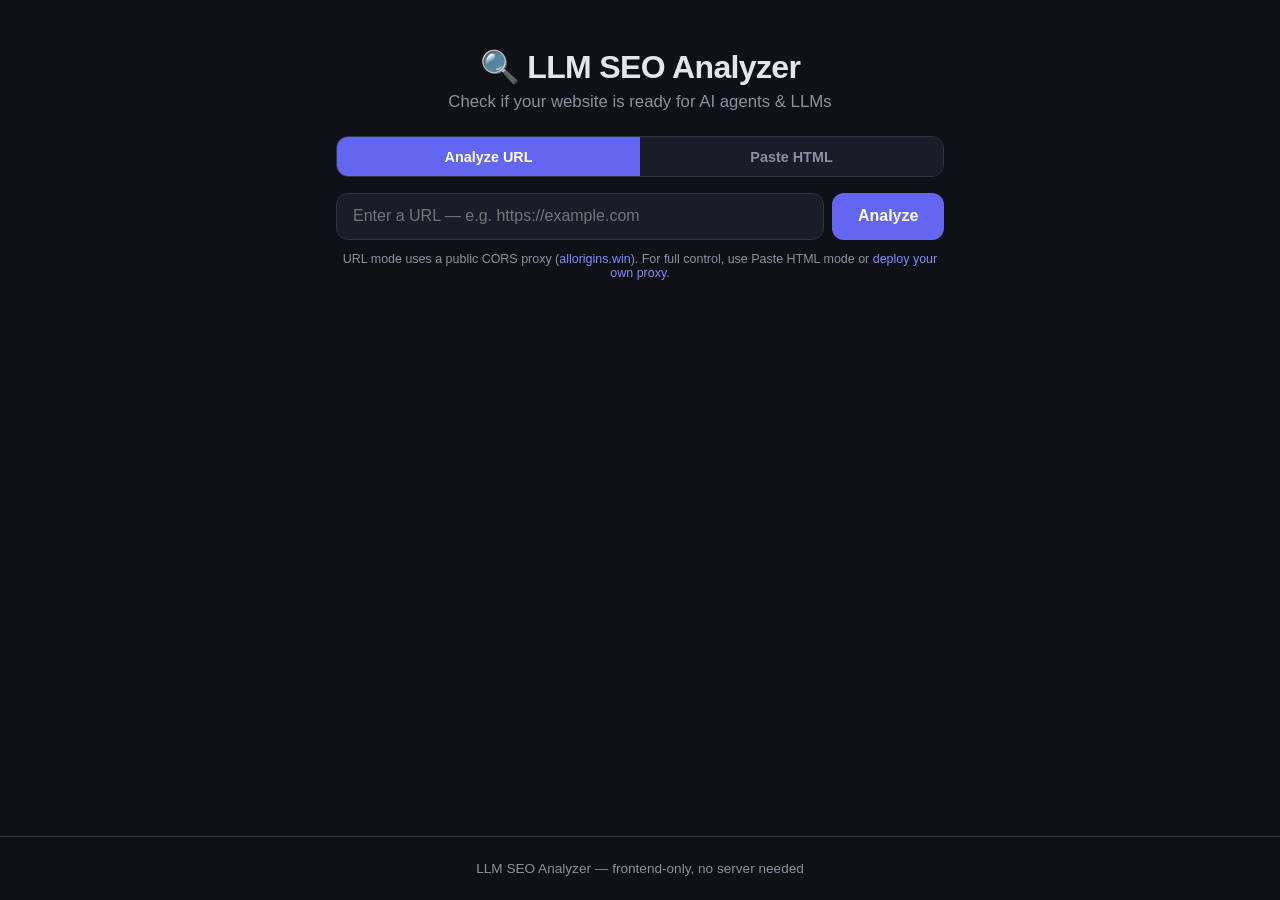
==== static/index-standalone.html @ ab4a9e16 "LLM SEO Analyzer - frontend-only site checker Co-authored-by: Copilot <223556219+Copilot@users.norep" ====
<!DOCTYPE html>
<html lang="en">
<head>
<meta charset="UTF-8">
<meta name="viewport" content="width=device-width, initial-scale=1.0">
<title>LLM SEO Analyzer</title>
<style>
*, *::before, *::after { box-sizing: border-box; margin: 0; padding: 0; }
:root {
  --bg: #0f1117; --surface: #1a1d27; --surface-2: #242837;
  --border: #2e3345; --text: #e4e6ed; --text-muted: #8b8fa3;
  --accent: #6366f1; --accent-light: #818cf8;
  --green: #22c55e; --yellow: #eab308; --red: #ef4444;
  --orange: #f97316; --radius: 12px;
}
body {
  font-family: -apple-system, BlinkMacSystemFont, "Segoe UI", Roboto, sans-serif;
  background: var(--bg); color: var(--text);
  min-height: 100vh; display: flex; flex-direction: column;
}
header { text-align: center; padding: 3rem 1rem 1.5rem; }
header h1 { font-size: 2rem; font-weight: 700; letter-spacing: -0.02em; }
.subtitle { color: var(--text-muted); margin-top: 0.4rem; font-size: 1.05rem; }
.input-section { max-width: 640px; margin: 0 auto 2rem; padding: 0 1rem; }
.input-row { display: flex; gap: 0.5rem; }
#url-input {
  flex: 1; padding: 0.85rem 1rem; border-radius: var(--radius);
  border: 1px solid var(--border); background: var(--surface);
  color: var(--text); font-size: 1rem; outline: none; transition: border-color 0.2s;
}
#url-input:focus { border-color: var(--accent); }
#submit-btn {
  padding: 0.85rem 1.6rem; border-radius: var(--radius); border: none;
  background: var(--accent); color: #fff; font-size: 1rem; font-weight: 600;
  cursor: pointer; transition: background 0.2s; white-space: nowrap;
}
#submit-btn:hover { background: var(--accent-light); }
#submit-btn:disabled { opacity: 0.5; cursor: not-allowed; }
.loading { text-align: center; padding: 3rem 1rem; color: var(--text-muted); }
.spinner {
  width: 40px; height: 40px; border: 3px solid var(--border);
  border-top-color: var(--accent); border-radius: 50%;
  margin: 0 auto 1rem; animation: spin 0.8s linear infinite;
}
@keyframes spin { to { transform: rotate(360deg); } }
.error-box {
  max-width: 640px; margin: 0 auto 2rem; padding: 1rem 1.2rem;
  background: rgba(239,68,68,0.1); border: 1px solid var(--red);
  border-radius: var(--radius); color: var(--red); text-align: center;
}
.score-card {
  display: flex; align-items: center; justify-content: center;
  gap: 2rem; padding: 2rem 1rem; max-width: 640px; margin: 0 auto;
}
.score-circle {
  width: 120px; height: 120px; border-radius: 50%; border: 4px solid var(--border);
  display: flex; flex-direction: column; align-items: center; justify-content: center;
  flex-shrink: 0; transition: border-color 0.4s;
}
.score-number { font-size: 2.4rem; font-weight: 800; line-height: 1; }
.score-max { font-size: 0.9rem; color: var(--text-muted); }
.score-info { display: flex; flex-direction: column; gap: 0.5rem; }
.grade-badge {
  display: inline-block; padding: 0.35rem 1.2rem; border-radius: 999px;
  font-weight: 700; font-size: 1.1rem; color: #fff; width: fit-content;
}
.analyzed-url { color: var(--text-muted); font-size: 0.9rem; word-break: break-all; }
.checks-list {
  max-width: 720px; margin: 0 auto 3rem; padding: 0 1rem;
  display: flex; flex-direction: column; gap: 0.75rem;
}
.check-card {
  background: var(--surface); border: 1px solid var(--border);
  border-radius: var(--radius); overflow: hidden; transition: border-color 0.2s;
}
.check-card:hover { border-color: var(--accent); }
.check-header {
  display: flex; align-items: center; gap: 0.75rem;
  padding: 1rem 1.2rem; cursor: pointer; user-select: none;
}
.check-status-dot { width: 10px; height: 10px; border-radius: 50%; flex-shrink: 0; }
.check-status-dot.pass { background: var(--green); }
.check-status-dot.partial { background: var(--yellow); }
.check-status-dot.fail { background: var(--red); }
.check-name { flex: 1; font-weight: 600; font-size: 0.95rem; }
.check-score { font-weight: 700; font-size: 0.95rem; font-variant-numeric: tabular-nums; }
.check-chevron { color: var(--text-muted); transition: transform 0.2s; font-size: 0.8rem; }
.check-card.open .check-chevron { transform: rotate(90deg); }
.check-body {
  display: none; padding: 0 1.2rem 1.2rem; border-top: 1px solid var(--border);
}
.check-card.open .check-body { display: block; padding-top: 1rem; }
.check-body h4 {
  font-size: 0.8rem; text-transform: uppercase; letter-spacing: 0.06em;
  color: var(--text-muted); margin: 0.8rem 0 0.4rem;
}
.check-body h4:first-child { margin-top: 0; }
.check-body ul { list-style: none; padding: 0; }
.check-body li { padding: 0.3rem 0; font-size: 0.9rem; line-height: 1.5; color: var(--text); }
.check-body li::before { margin-right: 0.5rem; }
.findings-list li::before { content: "→"; color: var(--accent-light); }
.actions-list li::before { content: "✦"; color: var(--yellow); }
footer {
  margin-top: auto; text-align: center; padding: 1.5rem 1rem;
  color: var(--text-muted); font-size: 0.85rem; border-top: 1px solid var(--border);
}
.hidden { display: none !important; }
.mode-tabs {
  display: flex; gap: 0; margin-bottom: 1rem; border-radius: var(--radius);
  overflow: hidden; border: 1px solid var(--border);
}
.mode-tab {
  flex: 1; padding: 0.7rem 1rem; border: none; background: var(--surface);
  color: var(--text-muted); font-size: 0.9rem; font-weight: 600;
  cursor: pointer; transition: all 0.2s;
}
.mode-tab.active { background: var(--accent); color: #fff; }
.mode-tab:not(.active):hover { background: var(--surface-2); }
#html-input {
  width: 100%; min-height: 120px; padding: 0.85rem 1rem; border-radius: var(--radius);
  border: 1px solid var(--border); background: var(--surface); color: var(--text);
  font-size: 0.9rem; font-family: monospace; resize: vertical; outline: none;
  transition: border-color 0.2s; margin-bottom: 0.5rem;
}
#html-input:focus { border-color: var(--accent); }
.paste-extras {
  display: flex; gap: 0.5rem;
}
.paste-extras input {
  flex: 1; padding: 0.7rem 1rem; border-radius: var(--radius);
  border: 1px solid var(--border); background: var(--surface);
  color: var(--text); font-size: 0.9rem; outline: none;
}
.paste-extras input:focus { border-color: var(--accent); }
.paste-extras button {
  padding: 0.7rem 1.4rem; border-radius: var(--radius); border: none;
  background: var(--accent); color: #fff; font-size: 0.9rem; font-weight: 600;
  cursor: pointer; white-space: nowrap;
}
.paste-extras button:hover { background: var(--accent-light); }
.paste-hint {
  margin-top: 0.5rem; font-size: 0.8rem; color: var(--text-muted);
}
.proxy-note {
  margin-top: 0.75rem; font-size: 0.78rem; color: var(--text-muted); text-align: center;
}
.proxy-note a { color: var(--accent-light); text-decoration: none; }
.proxy-note a:hover { text-decoration: underline; }
@media (max-width: 500px) {
  .input-row { flex-direction: column; }
  .score-card { flex-direction: column; text-align: center; }
  .score-info { align-items: center; }
}
</style>
</head>
<body>
<header>
  <h1>🔍 LLM SEO Analyzer</h1>
  <p class="subtitle">Check if your website is ready for AI agents &amp; LLMs</p>
</header>
<main>
  <section class="input-section">
    <div class="mode-tabs">
      <button class="mode-tab active" data-mode="url">Analyze URL</button>
      <button class="mode-tab" data-mode="paste">Paste HTML</button>
    </div>
    <form id="analyze-form">
      <div class="input-row" id="url-mode">
        <input type="text" id="url-input" placeholder="Enter a URL — e.g. https://example.com" autocomplete="url" />
        <button type="submit" id="submit-btn">Analyze</button>
      </div>
      <div id="paste-mode" class="hidden">
        <textarea id="html-input" placeholder="Paste the page's HTML source here (right-click → View Page Source, then Ctrl+A, Ctrl+C)"></textarea>
        <div class="paste-extras">
          <input type="text" id="paste-url" placeholder="Page URL (optional, for context)" />
          <button type="submit" id="paste-btn">Analyze HTML</button>
        </div>
        <p class="paste-hint">Tip: This mode needs no proxy — analysis runs entirely in your browser.</p>
      </div>
    </form>
    <p class="proxy-note" id="proxy-note">URL mode uses a public CORS proxy (<a href="https://allorigins.win" target="_blank">allorigins.win</a>). For full control, use Paste HTML mode or <a href="https://github.com" target="_blank">deploy your own proxy</a>.</p>
  </section>
  <section id="loading" class="loading hidden">
    <div class="spinner"></div>
    <p>Fetching and analyzing…</p>
  </section>
  <section id="error" class="error-box hidden"></section>
  <section id="report" class="hidden">
    <div class="score-card">
      <div class="score-circle" id="score-circle">
        <span class="score-number" id="score-number">0</span>
        <span class="score-max">/100</span>
      </div>
      <div class="score-info">
        <span class="grade-badge" id="grade-badge">—</span>
        <p class="analyzed-url" id="analyzed-url"></p>
      </div>
    </div>
    <div class="checks-list" id="checks-list"></div>
  </section>
</main>
<footer>
  <p>LLM SEO Analyzer — frontend-only, no server needed</p>
</footer>

<script>
// ── CORS Proxy ───────────────────────────────────────────────────
const PROXY = "https://api.allorigins.win/raw?url=";

async function proxyFetch(url) {
  const res = await fetch(PROXY + encodeURIComponent(url));
  if (!res.ok) return { ok: false, text: "" };
  return { ok: true, text: await res.text() };
}

// ── Fetcher ──────────────────────────────────────────────────────
async function fetchAll(url) {
  if (!/^https?:\/\//i.test(url)) url = "https://" + url;
  const parsed = new URL(url);
  const base = parsed.origin;

  const [page, robots, sitemap, llmsTxt] = await Promise.all([
    proxyFetch(url),
    proxyFetch(base + "/robots.txt"),
    proxyFetch(base + "/sitemap.xml"),
    proxyFetch(base + "/llms.txt"),
  ]);

  return { url, page, robots, sitemap, llms_txt: llmsTxt };
}

// ── Helpers ──────────────────────────────────────────────────────
function parseHTML(html) {
  return new DOMParser().parseFromString(html, "text/html");
}

const AI_BOTS = [
  "GPTBot","ChatGPT-User","ClaudeBot","Claude-Web",
  "Amazonbot","anthropic-ai","Google-Extended","PerplexityBot","Bytespider","cohere-ai"
];

function result(name, score, status, findings, actions) {
  return { name, score, max_score: 10, status, findings: findings || [], actions: actions || [] };
}

// ── Checks ───────────────────────────────────────────────────────

function checkRobots(data) {
  const r = data.robots;
  if (!r.ok || !r.text.trim()) {
    return result("robots.txt", 0, "fail",
      ["No robots.txt found at site root."],
      ["Create a /robots.txt file that explicitly allows AI crawlers."]);
  }
  const text = r.text.toLowerCase();
  const blocked = [];
  let blanketBlock = false;

  if (text.includes("user-agent: *")) {
    const section = text.split("user-agent: *")[1].split("user-agent:")[0] || "";
    if (section.split("\n").some(l => l.trim() === "disallow: /")) blanketBlock = true;
  }

  for (const bot of AI_BOTS) {
    const pattern = new RegExp("user-agent:\\s*" + bot.replace(/[.*+?^${}()|[\]\\]/g,"\\$&"), "i");
    if (pattern.test(text)) {
      const idx = text.search(pattern);
      const section = text.substring(idx).split(/user-agent:/i).slice(0,1).join("");
      if (section.includes("disallow: /")) blocked.push(bot);
    }
  }

  const findings = ["robots.txt exists."];
  const actions = [];
  let score = blanketBlock ? 3 : 6;

  if (blanketBlock) {
    findings.push("⚠ Blanket 'Disallow: /' found for all user-agents.");
    actions.push("Consider allowing AI crawlers by adding specific Allow rules.");
  }
  if (blocked.length) {
    findings.push("Blocked AI bots: " + blocked.join(", "));
    actions.push("Consider unblocking: " + blocked.join(", "));
    score = Math.max(score - blocked.length, 2);
  } else if (!blanketBlock) {
    findings.push("No AI bots are explicitly blocked.");
    score = 10;
  }

  const status = score >= 8 ? "pass" : score >= 4 ? "partial" : "fail";
  return result("robots.txt", score, status, findings, actions);
}

function checkLlmsTxt(data) {
  const r = data.llms_txt;
  if (!r.ok || !r.text.trim()) {
    return result("llms.txt", 0, "fail",
      ["No /llms.txt file found."],
      ["Create a /llms.txt file describing your site for LLM consumption.", "See https://llmstxt.org for the specification."]);
  }
  const lines = r.text.trim().split("\n").filter(l => l.trim());
  const findings = [`llms.txt found with ${lines.length} lines.`];
  const actions = [];
  let score = lines.length < 3 ? 4 : 10;
  if (lines.length < 3) {
    findings.push("File is very short — may lack useful content.");
    actions.push("Add more detail: site description, key URLs, API docs links.");
  }
  return result("llms.txt", score, score >= 8 ? "pass" : "partial", findings, actions);
}

function checkSitemap(data) {
  const r = data.sitemap;
  if (!r.ok || !r.text.trim()) {
    return result("Sitemap", 0, "fail",
      ["No /sitemap.xml found."],
      ["Create a sitemap.xml listing your key pages so AI agents can discover content."]);
  }
  const urlCount = (r.text.match(/<url>/gi) || []).length || (r.text.match(/<loc>/gi) || []).length;
  const findings = [urlCount ? `sitemap.xml found with ~${urlCount} URLs.` : "sitemap.xml found (index or non-standard format)."];
  const actions = [];
  let score = urlCount >= 5 ? 10 : urlCount > 0 ? 7 : 5;
  if (!urlCount) actions.push("Ensure sitemap contains <url><loc>...</loc></url> entries.");
  if (urlCount > 0 && urlCount < 5) actions.push("Consider adding more pages to the sitemap.");
  return result("Sitemap", score, score >= 8 ? "pass" : "partial", findings, actions);
}

function checkStructuredData(data) {
  const html = data.page.text || "";
  const doc = parseHTML(html);
  const jsonLd = doc.querySelectorAll('script[type="application/ld+json"]');
  const microdata = doc.querySelectorAll("[itemscope]");

  const findings = [];
  const actions = [];
  let score = 0;

  if (jsonLd.length) {
    const types = [];
    jsonLd.forEach(s => {
      try {
        const obj = JSON.parse(s.textContent);
        if (Array.isArray(obj)) obj.forEach(o => types.push(o["@type"] || "Unknown"));
        else types.push(obj["@type"] || "Unknown");
      } catch {}
    });
    findings.push(`Found ${jsonLd.length} JSON-LD block(s): ${types.join(", ") || "unparseable"}.`);
    score += 7;
  }
  if (microdata.length) {
    findings.push(`Found ${microdata.length} microdata element(s).`);
    score += 3;
  }
  if (!jsonLd.length && !microdata.length) {
    findings.push("No structured data (JSON-LD or microdata) found.");
    actions.push("Add JSON-LD structured data (schema.org) — Organization, WebPage, Article, FAQPage, etc.");
    actions.push("This helps LLMs understand your content type and extract key facts.");
  }
  score = Math.min(score, 10);
  const status = score >= 7 ? "pass" : score >= 3 ? "partial" : "fail";
  return result("Structured Data", score, status, findings, actions);
}

function checkSemanticHTML(data) {
  const doc = parseHTML(data.page.text || "");
  const tags = ["main","nav","article","section","header","footer","aside"];
  const found = {};
  const missing = [];
  for (const t of tags) {
    const count = doc.querySelectorAll(t).length;
    if (count) found[t] = count; else missing.push(t);
  }

  const findings = [];
  const actions = [];
  if (Object.keys(found).length)
    findings.push("Semantic tags found: " + Object.entries(found).map(([k,v]) => `<${k}> (${v})`).join(", ") + ".");
  if (missing.length)
    findings.push("Missing semantic tags: " + missing.map(t => `<${t}>`).join(", ") + ".");

  const score = Math.min(Math.round(Object.keys(found).length / tags.length * 10), 10);
  if (!("main" in found)) actions.push("Add a <main> element to wrap your primary content — critical for LLM content extraction.");
  if (!("nav" in found)) actions.push("Add <nav> for navigation — helps agents understand site structure.");
  if (!("article" in found) && !("section" in found)) actions.push("Use <article> or <section> to delineate content blocks.");

  const status = score >= 7 ? "pass" : score >= 4 ? "partial" : "fail";
  return result("Semantic HTML", score, status, findings, actions);
}

function checkMetaDescription(data) {
  const doc = parseHTML(data.page.text || "");
  const findings = [];
  const actions = [];
  let score = 0;

  const title = doc.querySelector("title");
  if (title && title.textContent.trim()) {
    findings.push(`Title tag: "${title.textContent.trim().slice(0, 80)}"`);
    score += 4;
  } else {
    findings.push("No <title> tag found.");
    actions.push("Add a descriptive <title> tag.");
  }

  const meta = doc.querySelector('meta[name="description"]');
  if (meta && meta.getAttribute("content")?.trim()) {
    const content = meta.getAttribute("content").trim();
    findings.push(`Meta description (${content.length} chars): "${content.slice(0, 100)}${content.length > 100 ? "…" : ""}"`);
    if (content.length < 50) { actions.push("Meta description is too short. Aim for 120-160 characters."); score += 3; }
    else if (content.length > 300) { actions.push("Meta description is too long. Keep it under 160 characters."); score += 4; }
    else score += 6;
  } else {
    findings.push("No meta description found.");
    actions.push("Add <meta name='description' content='...'> with a concise page summary (120-160 chars).");
  }

  const status = score >= 8 ? "pass" : score >= 4 ? "partial" : "fail";
  return result("Meta Description", score, status, findings, actions);
}

function checkOpenGraph(data) {
  const doc = parseHTML(data.page.text || "");
  const ogTags = {};
  doc.querySelectorAll('meta[property^="og:"]').forEach(m => {
    ogTags[m.getAttribute("property")] = m.getAttribute("content") || "";
  });

  const findings = [];
  const actions = [];
  const required = ["og:title","og:description","og:type","og:url"];
  const present = required.filter(t => t in ogTags);
  const missing = required.filter(t => !(t in ogTags));

  for (const tag of present) findings.push(`${tag}: "${ogTags[tag].slice(0, 80)}"`);
  const score = Math.round(present.length / required.length * 10);

  if (missing.length) {
    findings.push("Missing OG tags: " + missing.join(", "));
    actions.push("Add the following Open Graph tags: " + missing.join(", "));
    actions.push("OG tags help LLMs and agents understand page purpose when shared or indexed.");
  }
  if (ogTags["og:image"]) findings.push(`og:image present: ${ogTags["og:image"].slice(0, 80)}`);

  const status = score >= 8 ? "pass" : score >= 5 ? "partial" : "fail";
  return result("Open Graph", score, status, findings, actions);
}

function checkContentClarity(data) {
  const html = data.page.text || "";
  const doc = parseHTML(html);
  doc.querySelectorAll("script, style, noscript").forEach(el => el.remove());

  const text = doc.body?.textContent?.replace(/\s+/g, " ").trim() || "";
  const textLen = text.length;
  const htmlLen = html.length || 1;
  const ratio = textLen / htmlLen;

  const findings = [
    `Text content: ${textLen.toLocaleString()} chars, HTML size: ${htmlLen.toLocaleString()} chars.`,
    `Text-to-HTML ratio: ${(ratio * 100).toFixed(1)}%`,
  ];
  const actions = [];

  const paragraphs = [...doc.querySelectorAll("p")].filter(p => p.textContent.trim().length > 40);
  findings.push(`Substantial paragraphs (>40 chars): ${paragraphs.length}`);

  let score;
  if (ratio >= 0.25) score = 8;
  else if (ratio >= 0.15) score = 6;
  else if (ratio >= 0.08) score = 4;
  else { score = 2; actions.push("Very low text-to-HTML ratio — content may be JS-rendered or hidden in iframes."); }

  if (paragraphs.length >= 3) score = Math.min(score + 2, 10);
  else if (paragraphs.length === 0) actions.push("No substantial <p> elements found. Structure content in paragraphs for better LLM parsing.");

  if (textLen < 200) { actions.push("Page has very little text content. LLMs need readable text to understand your site."); score = Math.max(score - 3, 0); }

  const status = score >= 7 ? "pass" : score >= 4 ? "partial" : "fail";
  return result("Content Clarity", score, status, findings, actions);
}

function checkHeadings(data) {
  const doc = parseHTML(data.page.text || "");
  const headings = {};
  for (let i = 1; i <= 6; i++) {
    const tag = "h" + i;
    headings[tag] = [...doc.querySelectorAll(tag)].map(h => h.textContent.trim().slice(0, 80));
  }

  const findings = [];
  const actions = [];
  let score = 0;
  const h1s = headings.h1 || [];

  if (h1s.length === 1) { findings.push(`Single H1: "${h1s[0]}"`); score += 5; }
  else if (h1s.length === 0) { findings.push("No H1 tag found."); actions.push("Add a single <h1> that clearly describes the page content."); }
  else { findings.push(`Multiple H1 tags found (${h1s.length}): ${h1s.slice(0,3).join(", ")}`); actions.push("Use only one <h1> per page."); score += 2; }

  const total = Object.values(headings).reduce((s, a) => s + a.length, 0);
  if (total > 1) {
    const breakdown = Object.entries(headings).filter(([,v]) => v.length).map(([k,v]) => `${k}: ${v.length}`).join(", ");
    findings.push("Heading breakdown: " + breakdown);
    score += 3;
    const used = Object.entries(headings).filter(([,v]) => v.length).map(([k]) => parseInt(k[1]));
    let skipped = false;
    for (let i = 0; i < used.length - 1; i++) {
      if (used[i+1] - used[i] > 1) {
        actions.push(`Heading levels skip from H${used[i]} to H${used[i+1]}. Use sequential levels.`);
        skipped = true; break;
      }
    }
    if (!skipped) score += 2;
  } else {
    findings.push("Very few headings found on the page.");
    actions.push("Add heading hierarchy (H1 → H2 → H3) to structure content for AI parsing.");
  }

  score = Math.min(score, 10);
  const status = score >= 7 ? "pass" : score >= 4 ? "partial" : "fail";
  return result("Heading Structure", score, status, findings, actions);
}

function checkCanonicalLang(data) {
  const doc = parseHTML(data.page.text || "");
  const findings = [];
  const actions = [];
  let score = 0;

  const canonical = doc.querySelector('link[rel="canonical"]');
  if (canonical && canonical.getAttribute("href")) {
    findings.push(`Canonical URL: ${canonical.getAttribute("href").slice(0, 100)}`);
    score += 5;
  } else {
    findings.push("No canonical URL set.");
    actions.push("Add <link rel='canonical' href='...'> to avoid duplicate content issues with LLM indexing.");
  }

  const htmlTag = doc.querySelector("html");
  if (htmlTag && htmlTag.getAttribute("lang")) {
    findings.push(`Language attribute: ${htmlTag.getAttribute("lang")}`);
    score += 5;
  } else {
    findings.push("No lang attribute on <html> tag.");
    actions.push("Add lang='en' (or appropriate language) to the <html> tag.");
  }

  const status = score >= 8 ? "pass" : score >= 5 ? "partial" : "fail";
  return result("Canonical & Language", score, status, findings, actions);
}

// ── Scorer ───────────────────────────────────────────────────────
const ALL_CHECKS = [
  checkRobots, checkLlmsTxt, checkSitemap, checkStructuredData,
  checkSemanticHTML, checkMetaDescription, checkOpenGraph,
  checkContentClarity, checkHeadings, checkCanonicalLang,
];

function grade(score) {
  if (score >= 90) return { letter: "A", label: "Excellent", color: "#22c55e" };
  if (score >= 75) return { letter: "B", label: "Good", color: "#84cc16" };
  if (score >= 60) return { letter: "C", label: "Fair", color: "#eab308" };
  if (score >= 40) return { letter: "D", label: "Poor", color: "#f97316" };
  return { letter: "F", label: "Not Ready", color: "#ef4444" };
}

async function analyze(url) {
  const data = await fetchAll(url);
  const checks = ALL_CHECKS.map(fn => fn(data));
  const totalScore = checks.reduce((s, c) => s + c.score, 0);
  return { url, score: totalScore, max_score: 100, grade: grade(totalScore), checks };
}

// ── UI ───────────────────────────────────────────────────────────
const form = document.getElementById("analyze-form");
const urlInput = document.getElementById("url-input");
const submitBtn = document.getElementById("submit-btn");
const htmlInput = document.getElementById("html-input");
const pasteUrl = document.getElementById("paste-url");
const loadingEl = document.getElementById("loading");
const errorEl = document.getElementById("error");
const reportEl = document.getElementById("report");
const scoreCircle = document.getElementById("score-circle");
const scoreNumber = document.getElementById("score-number");
const gradeBadge = document.getElementById("grade-badge");
const analyzedUrl = document.getElementById("analyzed-url");
const checksList = document.getElementById("checks-list");
const proxyNote = document.getElementById("proxy-note");

let currentMode = "url";

// Mode tab switching
document.querySelectorAll(".mode-tab").forEach(tab => {
  tab.addEventListener("click", () => {
    document.querySelectorAll(".mode-tab").forEach(t => t.classList.remove("active"));
    tab.classList.add("active");
    currentMode = tab.dataset.mode;
    document.getElementById("url-mode").classList.toggle("hidden", currentMode !== "url");
    document.getElementById("paste-mode").classList.toggle("hidden", currentMode !== "paste");
    proxyNote.classList.toggle("hidden", currentMode !== "url");
  });
});

form.addEventListener("submit", async (e) => {
  e.preventDefault();
  reportEl.classList.add("hidden");
  errorEl.classList.add("hidden");
  loadingEl.classList.remove("hidden");

  try {
    let report;
    if (currentMode === "url") {
      const url = urlInput.value.trim();
      if (!url) throw new Error("Please enter a URL");
      report = await analyze(url);
    } else {
      const html = htmlInput.value.trim();
      if (!html) throw new Error("Please paste HTML source");
      report = analyzePasted(html, pasteUrl.value.trim());
    }
    renderReport(report);
  } catch (err) {
    errorEl.textContent = "Error: " + err.message;
    errorEl.classList.remove("hidden");
  } finally {
    loadingEl.classList.add("hidden");
  }
});

function analyzePasted(html, url) {
  const data = {
    url: url || "(pasted HTML)",
    page: { ok: true, text: html },
    robots: { ok: false, text: "" },
    sitemap: { ok: false, text: "" },
    llms_txt: { ok: false, text: "" },
  };
  const checks = ALL_CHECKS.map(fn => fn(data));
  for (const c of checks) {
    if (["robots.txt", "llms.txt", "Sitemap"].includes(c.name) && c.score === 0) {
      c.findings = ["Cannot check in paste mode — requires fetching from server."];
      c.actions = ["Use URL mode to check this, or verify manually."];
      c.status = "partial";
      c.score = -1;
    }
  }
  const scoredChecks = checks.filter(c => c.score >= 0);
  const skippedChecks = checks.filter(c => c.score < 0);
  skippedChecks.forEach(c => { c.score = 0; c.max_score = 0; });

  const totalScore = scoredChecks.reduce((s, c) => s + c.score, 0);
  const maxScore = scoredChecks.length * 10;
  const normalized = Math.round((totalScore / maxScore) * 100);

  return {
    url: url || "(pasted HTML)",
    score: normalized,
    max_score: 100,
    grade: grade(normalized),
    checks,
  };
}

function renderReport(report) {
  scoreNumber.textContent = report.score;
  scoreCircle.style.borderColor = report.grade.color;
  scoreNumber.style.color = report.grade.color;
  gradeBadge.textContent = report.grade.letter + " — " + report.grade.label;
  gradeBadge.style.background = report.grade.color;
  analyzedUrl.textContent = report.url;
  checksList.innerHTML = "";
  for (const check of report.checks) checksList.appendChild(createCheckCard(check));
  reportEl.classList.remove("hidden");
}

function createCheckCard(check) {
  const card = document.createElement("div");
  card.className = "check-card";

  const header = document.createElement("div");
  header.className = "check-header";
  header.innerHTML = `
    <span class="check-status-dot ${check.status}"></span>
    <span class="check-name">${esc(check.name)}</span>
    <span class="check-score">${check.score}/${check.max_score}</span>
    <span class="check-chevron">▶</span>`;
  header.addEventListener("click", () => card.classList.toggle("open"));

  const body = document.createElement("div");
  body.className = "check-body";

  if (check.findings.length) {
    body.innerHTML += "<h4>Findings</h4>";
    const ul = document.createElement("ul"); ul.className = "findings-list";
    for (const f of check.findings) { const li = document.createElement("li"); li.textContent = f; ul.appendChild(li); }
    body.appendChild(ul);
  }
  if (check.actions.length) {
    body.innerHTML += "<h4>Recommended Actions</h4>";
    const ul = document.createElement("ul"); ul.className = "actions-list";
    for (const a of check.actions) { const li = document.createElement("li"); li.textContent = a; ul.appendChild(li); }
    body.appendChild(ul);
  }
  if (!check.findings.length && !check.actions.length)
    body.innerHTML += '<p style="color:var(--text-muted)">No issues found.</p>';

  card.appendChild(header);
  card.appendChild(body);
  return card;
}

function esc(str) { const d = document.createElement("div"); d.textContent = str; return d.innerHTML; }
</script>
</body>
</html>
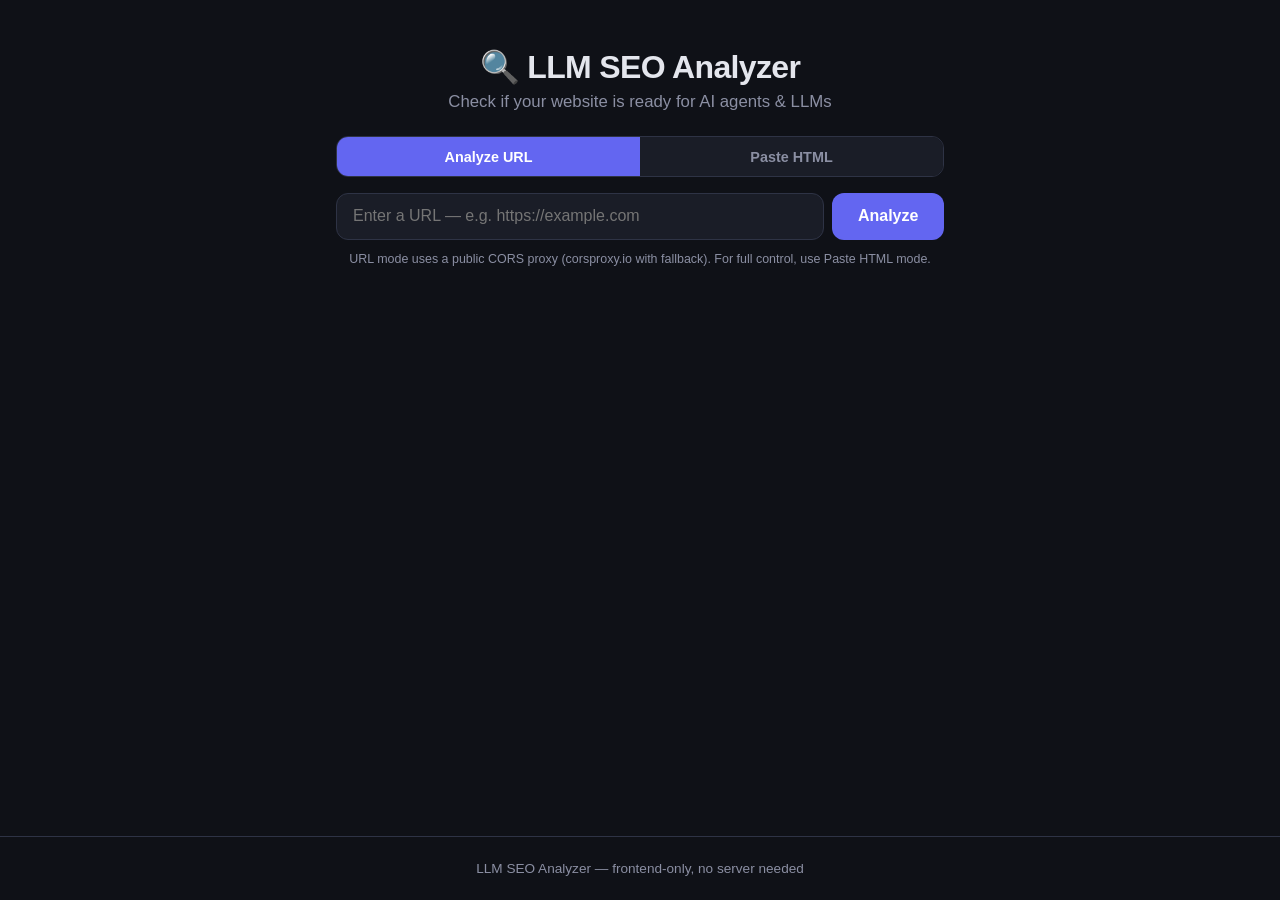
==== commit e6e0f936: "Fix CORS: use corsproxy.io with allorigins fallback Co-authored-by: Copilot <223556219+Copilot@users" ====
--- a/static/index-standalone.html
+++ b/static/index-standalone.html
@@ -178,7 +178,7 @@
         <p class="paste-hint">Tip: This mode needs no proxy — analysis runs entirely in your browser.</p>
       </div>
     </form>
-    <p class="proxy-note" id="proxy-note">URL mode uses a public CORS proxy (<a href="https://allorigins.win" target="_blank">allorigins.win</a>). For full control, use Paste HTML mode or <a href="https://github.com" target="_blank">deploy your own proxy</a>.</p>
+    <p class="proxy-note" id="proxy-note">URL mode uses a public CORS proxy (corsproxy.io with fallback). For full control, use Paste HTML mode.</p>
   </section>
   <section id="loading" class="loading hidden">
     <div class="spinner"></div>
@@ -205,12 +205,20 @@
 
 <script>
 // ── CORS Proxy ───────────────────────────────────────────────────
-const PROXY = "https://api.allorigins.win/raw?url=";
+const PROXIES = [
+  (url) => "https://corsproxy.io/?" + encodeURIComponent(url),
+  (url) => "https://api.allorigins.win/raw?url=" + encodeURIComponent(url),
+];
 
 async function proxyFetch(url) {
-  const res = await fetch(PROXY + encodeURIComponent(url));
-  if (!res.ok) return { ok: false, text: "" };
-  return { ok: true, text: await res.text() };
+  for (const makeUrl of PROXIES) {
+    try {
+      const res = await fetch(makeUrl(url));
+      if (!res.ok) continue;
+      return { ok: true, text: await res.text() };
+    } catch {}
+  }
+  return { ok: false, text: "" };
 }
 
 // ── Fetcher ──────────────────────────────────────────────────────
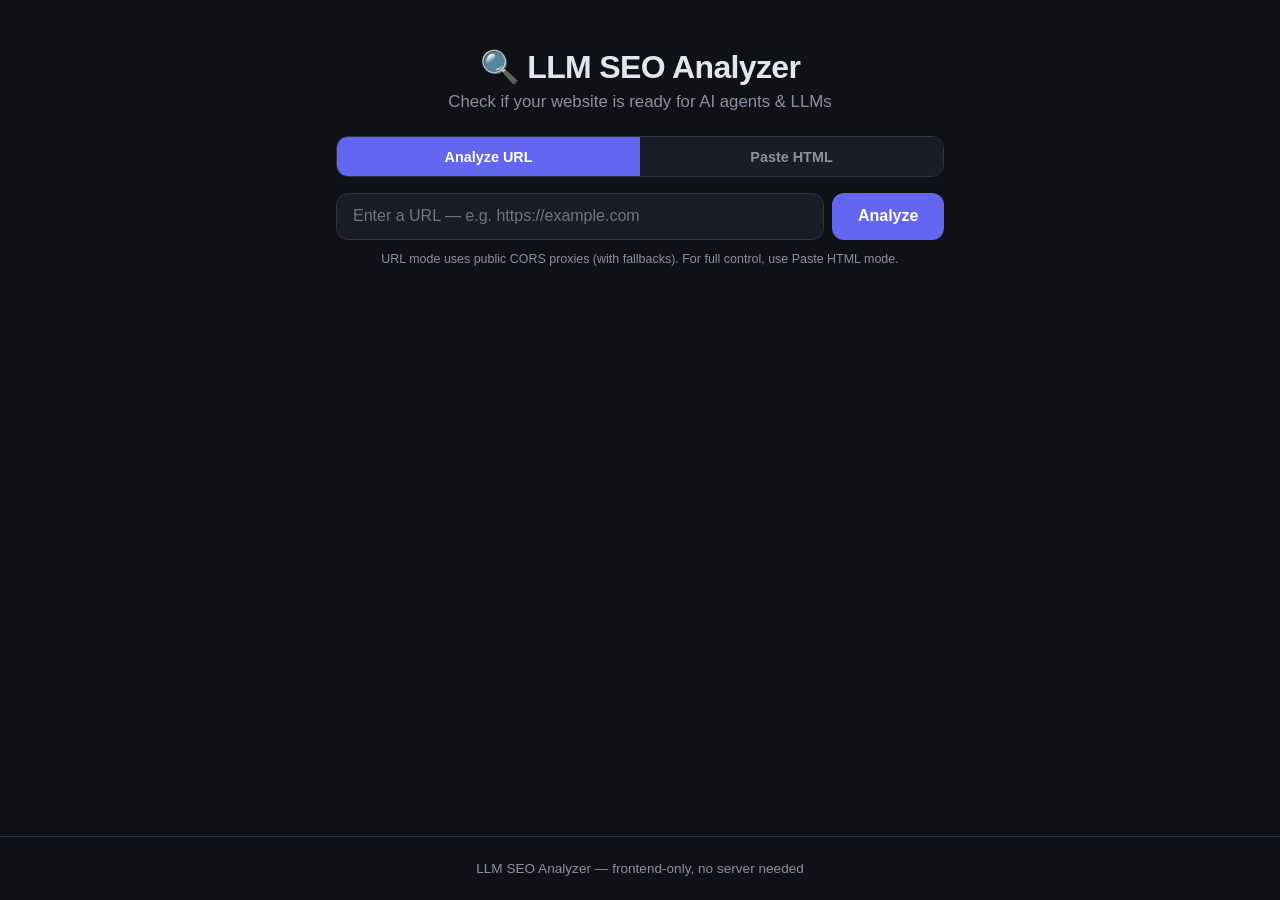
==== commit 2047e7bc: "Use codetabs proxy as primary, with fallbacks Co-authored-by: Copilot <223556219+Copilot@users.norep" ====
--- a/static/index-standalone.html
+++ b/static/index-standalone.html
@@ -178,7 +178,7 @@
         <p class="paste-hint">Tip: This mode needs no proxy — analysis runs entirely in your browser.</p>
       </div>
     </form>
-    <p class="proxy-note" id="proxy-note">URL mode uses a public CORS proxy (corsproxy.io with fallback). For full control, use Paste HTML mode.</p>
+    <p class="proxy-note" id="proxy-note">URL mode uses public CORS proxies (with fallbacks). For full control, use Paste HTML mode.</p>
   </section>
   <section id="loading" class="loading hidden">
     <div class="spinner"></div>
@@ -206,6 +206,7 @@
 <script>
 // ── CORS Proxy ───────────────────────────────────────────────────
 const PROXIES = [
+  (url) => "https://api.codetabs.com/v1/proxy?quest=" + encodeURIComponent(url),
   (url) => "https://corsproxy.io/?" + encodeURIComponent(url),
   (url) => "https://api.allorigins.win/raw?url=" + encodeURIComponent(url),
 ];
